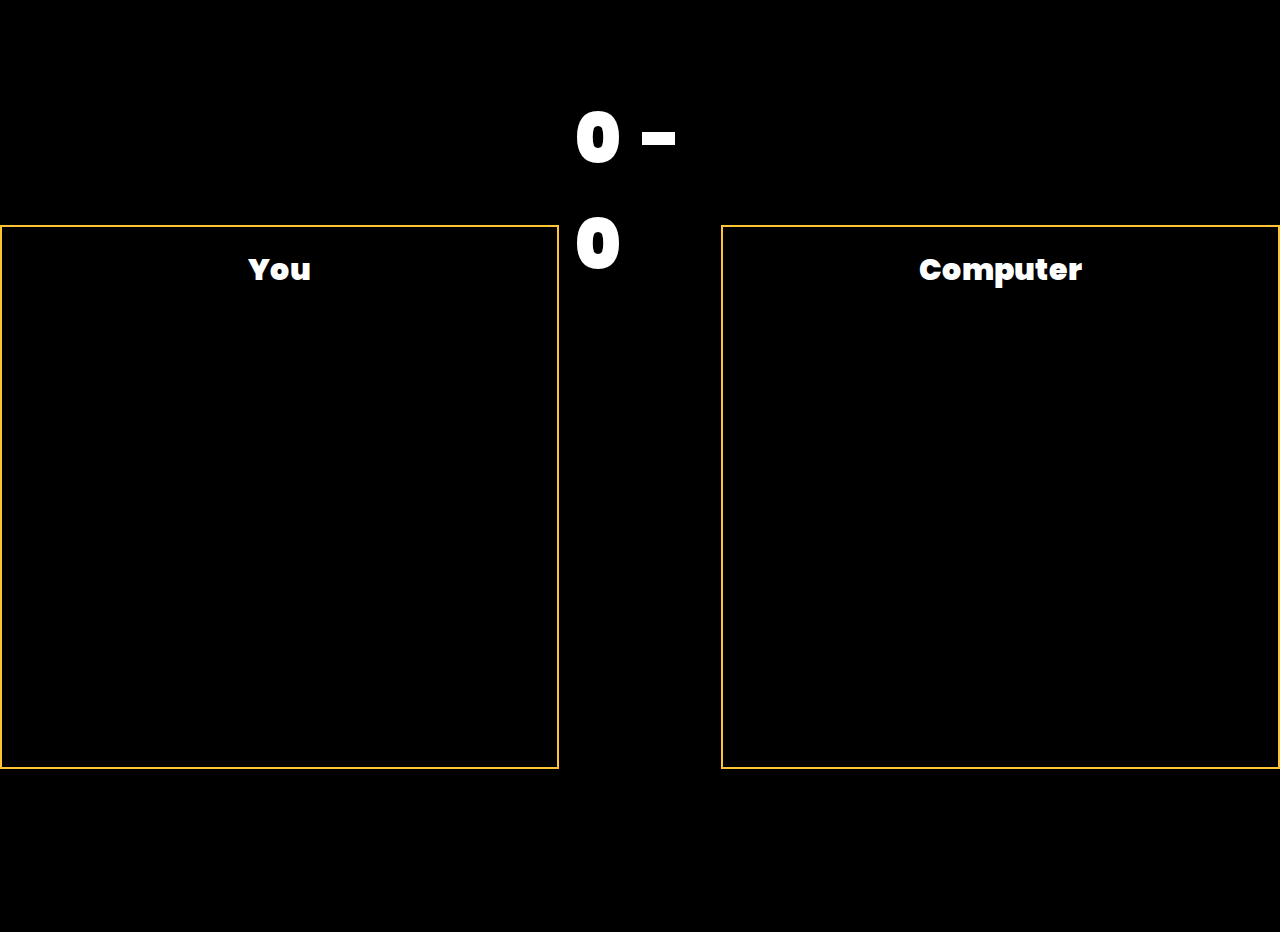
==== game.html @ 2c4d6879 "static done" ====
<!DOCTYPE html>
<html lang="en">
<head>
    <meta charset="UTF-8">
    <meta name="viewport" content="width=device-width, initial-scale=1.0">
    <title>Game Page</title>
    <link rel="stylesheet" href="./style.css">
</head>
<body>    
    <div id="play-area">
        <div id="user-area">
            You
            <div id="user-answer" style="display: none;"></div>
            <div>
            <img src="assets/rock-logo.png" alt="">
            <img src="assets/paper-logo.png" alt="">
            <img src="assets/scissors-logo.png" alt="">
            </div>
        </div>

        <div id="score">
            <span id="user-score">0</span>
            <span>-</span> 
            <span id="computer-score">0</span>
            <div><img src="assets/vs.png" alt=""></div>
        </div>


        <div id="computer-area">
            Computer
            <div id="computer-answer" style="display: none;"></div>
            <div>
            <img src="assets/rock-logo.png" alt="">
            <img src="assets/paper-logo.png" alt="">
            <img src="assets/scissors-logo.png" alt="">
            </div>
        </div>
    </div>

<script src="./game.js"></script>
</body>
</html>
---- style.css ----
@import url('https://fonts.googleapis.com/css2?family=Poppins:wght@300&display=swap');
*{
    font-family: 'Poppins', sans-serif;
    margin: 0;
    padding: 0
}

body{
    background-image: url("assets/bg.png");
    background-size: cover;
    background-repeat: no-repeat;
    background-color: #000000;
}

h1{
    color: rgb(90, 37, 192);
    font-weight: 900;
    font-size: 60px;
    text-align: center;
    margin-top: 10vh
}

body div{
    display: flex;
}

div#game-image{
    margin-left: 13vw;
    margin-top: 5vh;
}

img#play-button{
    margin-top: 50vh;
    margin-left: 20vh;
    cursor: pointer;
}

img#play-button:hover{
    transform: scale(1.2);
    transition-duration: 0.3s;
}

div span{
    color: white;
    margin-top: 13vh;
    margin-left: 16px;
    font-size: 2.5vh;
    font-weight: 900;
    position: relative;
    bottom: 4px;
}

div#play-area{
    display: flex;
    justify-content: space-evenly;
}

div#score {
    display: block;
    margin-top: 10vh;
}

div#score span{
    color: white;
    font-size: 70px;
    font-weight: 900;
}

div#score img{
    position: relative;
    height: 70vh;
    left: 33px;
    top: 20px;
}

div#play-area div#user-area, div#computer-area{
    border: 2px solid #ffc434;
    color: white;
    display: block;
    font-size: 30px;
    font-weight: 900;
    text-align: center;
    padding: 20px;
    width: 600px;
    height: 500px;
    margin-top: 25vh;
}   

div#user-area div, div#computer-area div{
    position: relative;
    top: 350px;
    display: flex;
    justify-content: space-around;
    cursor: pointer;
}
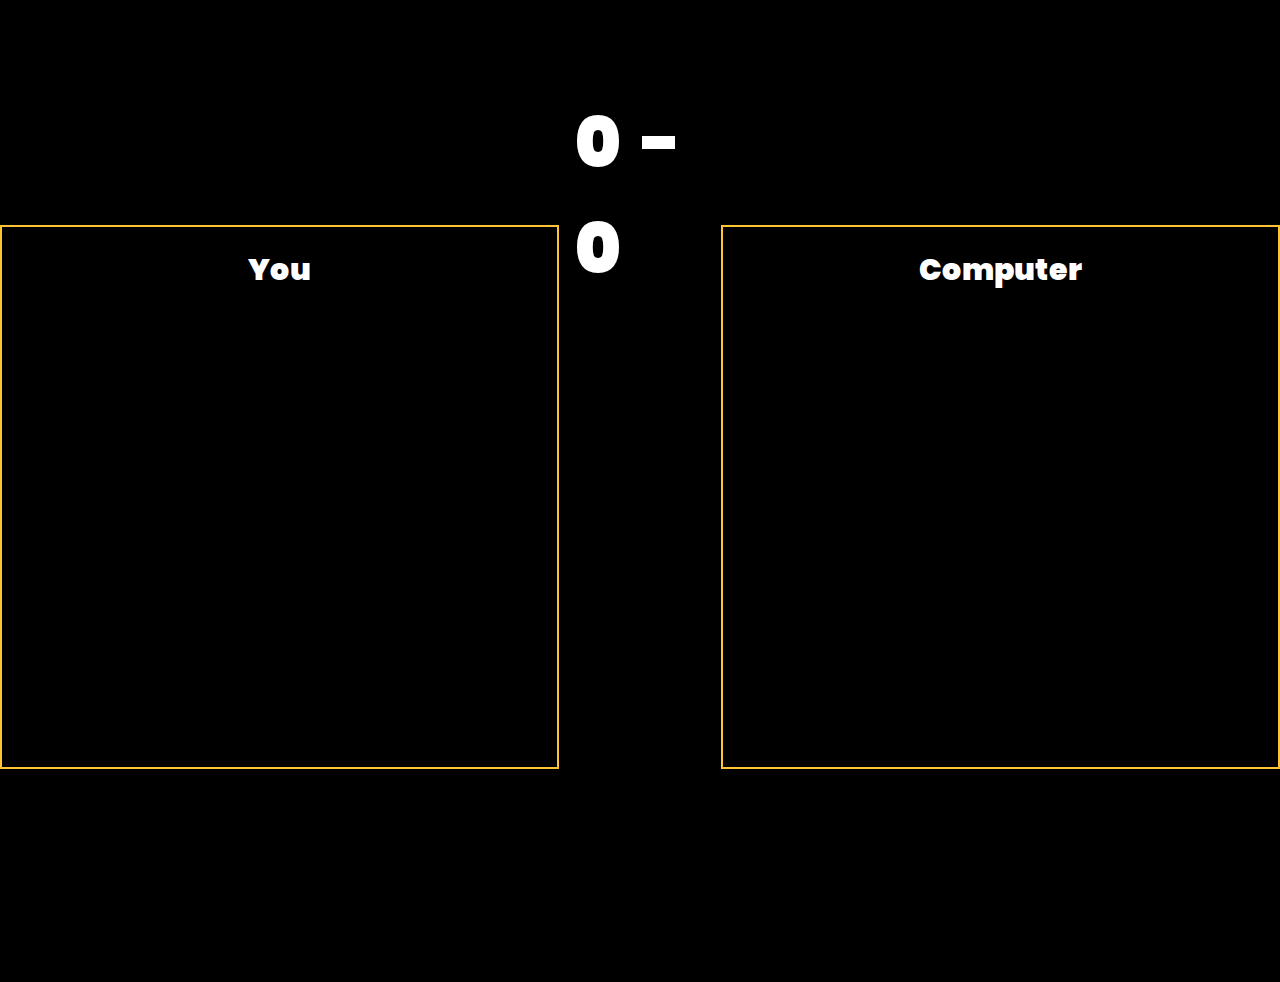
==== commit 2760ff74: "done" ====
--- a/game.html
+++ b/game.html
@@ -10,11 +10,11 @@
     <div id="play-area">
         <div id="user-area">
             You
-            <div id="user-answer" style="display: none;"></div>
+            <div id="user-answer"></div>
             <div>
-            <img src="assets/rock-logo.png" alt="">
-            <img src="assets/paper-logo.png" alt="">
-            <img src="assets/scissors-logo.png" alt="">
+            <img src="assets/rock-logo.png" alt="" class="options" id="rock">
+            <img src="assets/paper-logo.png" alt="" class="options" id="paper">
+            <img src="assets/scissors-logo.png" alt="" class="options" id="scissor">
             </div>
         </div>
 
@@ -28,15 +28,15 @@
 
         <div id="computer-area">
             Computer
-            <div id="computer-answer" style="display: none;"></div>
-            <div>
-            <img src="assets/rock-logo.png" alt="">
-            <img src="assets/paper-logo.png" alt="">
-            <img src="assets/scissors-logo.png" alt="">
-            </div>
+            <div id="computer-answer"></div>
         </div>
     </div>
-
+    <br><br>
+    <div id="end-message" style="display: none;"></div>
+    <div id="end-text" style="display: none;"></div>
+    <span id="play-again" style="display: none;">
+        Play Again
+    </span>
 <script src="./game.js"></script>
 </body>
 </html>--- a/style.css
+++ b/style.css
@@ -42,12 +42,12 @@
 
 div span{
     color: white;
-    margin-top: 13vh;
+    margin-top: 50vh;
     margin-left: 16px;
     font-size: 2.5vh;
     font-weight: 900;
     position: relative;
-    bottom: 4px;
+    /* bottom: 4px; */
 }
 
 div#play-area{
@@ -86,10 +86,55 @@
     margin-top: 25vh;
 }   
 
+#user-answer{
+    height: 43vh;
+}
+
 div#user-area div, div#computer-area div{
-    position: relative;
-    top: 350px;
     display: flex;
     justify-content: space-around;
     cursor: pointer;
 }
+
+div#end-message{
+    margin-top: 10vh;
+    color: white;
+    font-weight: 900;
+    font-size: 25px;
+    position: fixed;
+    top: 0px;
+    bottom: 50px;
+    left: 50px;
+    right: 50px;   
+    background-color: rgba(226, 203, 203, 0.592);
+}
+
+span#play-again{
+    cursor: pointer;
+    color: white;
+    background-color: #ffc434;
+    border-radius: 3px;
+    padding: 15px;
+    text-align: center;
+    margin-left: 45vw;
+    margin-top: 5vh;
+    font-weight: 900;
+    position: absolute;
+    bottom: 80px;
+    z-index: 5;
+    font-size: 3vh;
+}
+
+#end-text{
+    color: white;
+    font-size: 20vh;
+    position: absolute;
+    bottom: 40vh;
+    font-weight: 900;
+    background-color:#000000;
+    padding: 5px;
+    padding-left: 10px;
+    padding-right: 10px;
+    border-radius: 30px;
+    margin-left: 25vw;
+}
